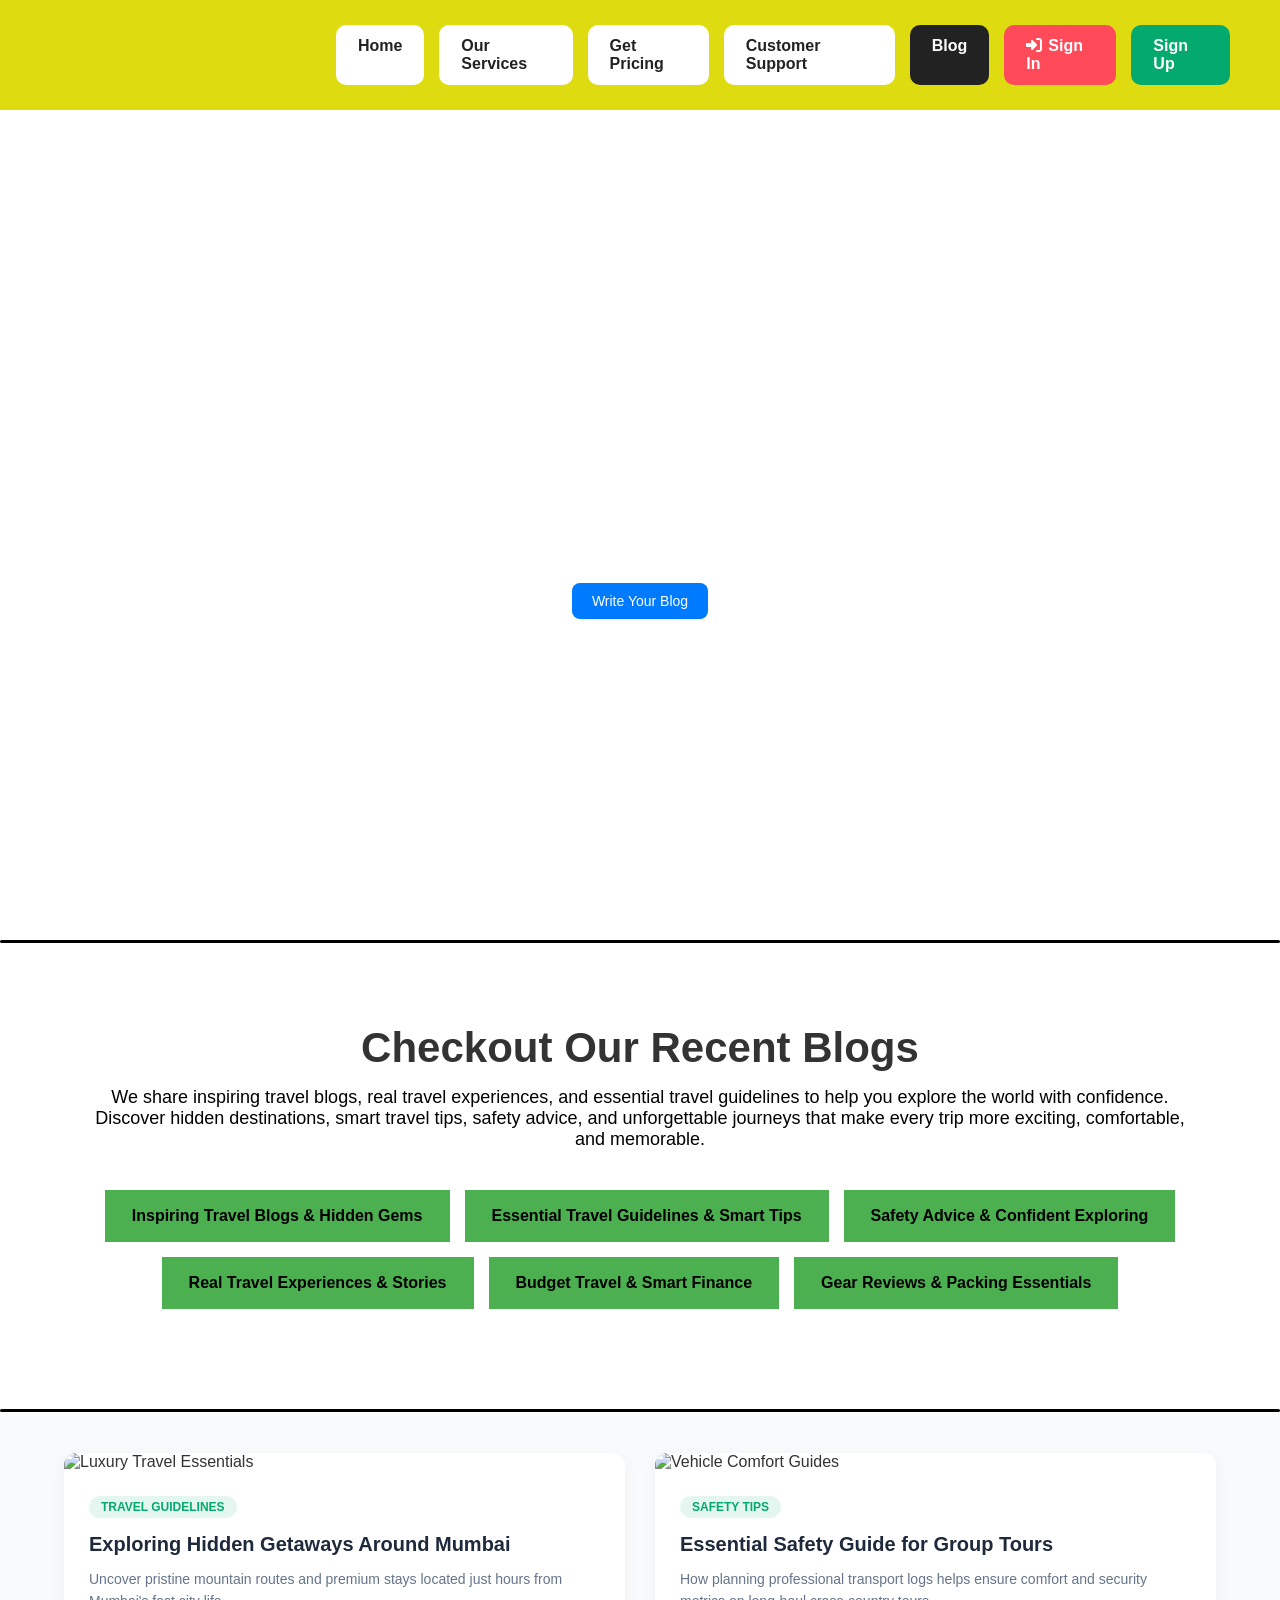
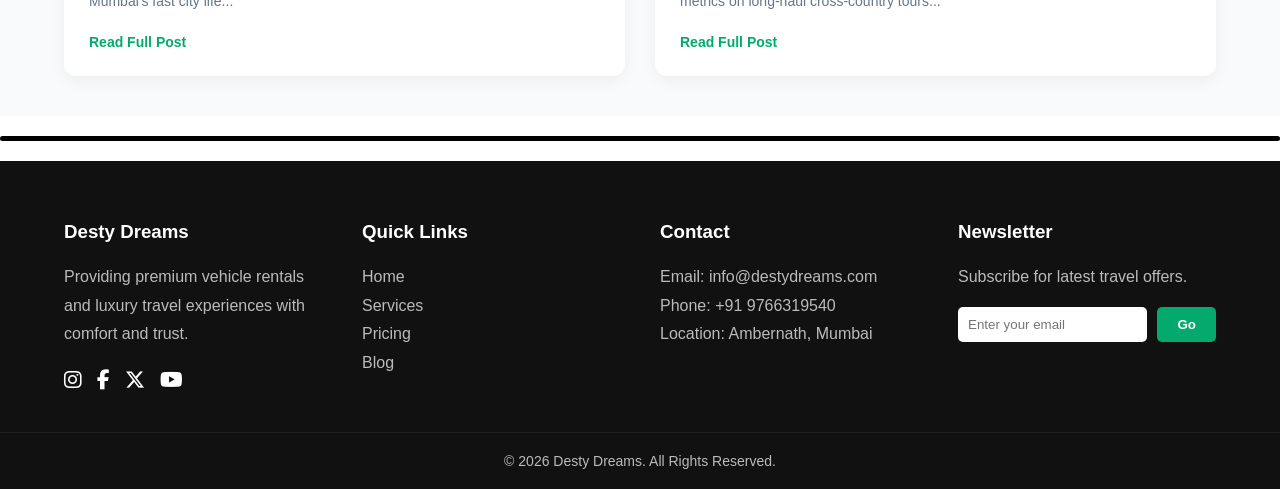
==== blog.html @ 9ec74bd0 "All Are Required Files Uploaded To Git to host" ====
<!DOCTYPE html>
<html lang="en">
<head>
  <meta charset="UTF-8" />
  <meta name="viewport" content="width=device-width, initial-scale=1.0" />
  <title>Recent Travel Blogs | Desty Dreams</title>
  <link rel="stylesheet" href="https://cdnjs.cloudflare.com/ajax/libs/font-awesome/6.5.1/css/all.min.css" />
  <link rel="stylesheet" href="style.css" />
</head>
<body class="blog-page">

  <header>
    <div class="navbar">
      <div class="nav-logo"><div class="logo"></div></div>
      <nav class="vertical-menu">
        <a href="index.html">Home</a>
        <a href="our-services.html">Our Services</a>
        <a href="get-pricing.html">Get Pricing</a>
        <a href="customer-support.html">Customer Support</a>
        <a href="blog.html" class="active">Blog</a>
        <a href="#" class="signin-btn"><i class="fa-solid fa-right-to-bracket"></i>Sign In</a>
        <a href="#" class="signup-btn">Sign Up</a>
      </nav>
    </div>
  </header>

  <section class="hero-section">
    <div class="video-container">
      <video autoplay muted loop playsinline poster="./images/blog-fallback.jpg">
        <source src="./images/blog-writing.mp4" type="video/mp4">
      </video>
      <div class="overlay"></div>
    </div> 
    <div class="hero-content">
      <h1>Welcome To Desty Dreams</h1> 
      <p>Luxury Travel & Premium Vehicle Rentals</p> <br> 
      <p>Explore Inspiring Journeys</p><br> 
      <a href="#" class="write-blog-btn"><p>Write Your Blog</p></a>
    </div> 
  </section>

  <hr class="blink-line"> 

<section class="recent-blog">
  <h2>Checkout Our Recent Blogs</h2>

  <p>
    We share inspiring travel blogs, real travel experiences, and essential travel guidelines to help you explore the world with confidence. <br>
    Discover hidden destinations, smart travel tips, safety advice, and unforgettable journeys that make every trip more exciting, comfortable, and memorable.
  </p>

  <!-- Blog Categories Button Container -->
  <div class="blog-categories">
    <a href="#" class="blog-btn">Inspiring Travel Blogs & Hidden Gems</a>
    <a href="#" class="blog-btn">Essential Travel Guidelines & Smart Tips</a>
    <a href="#" class="blog-btn">Safety Advice & Confident Exploring</a>
    <a href="#" class="blog-btn">Real Travel Experiences & Stories</a>
    <a href="#" class="blog-btn">Budget Travel & Smart Finance</a>
    <a href="#" class="blog-btn">Gear Reviews & Packing Essentials</a>

  </div>
</section>

  <hr class="blink-line"> 

  <section class="blog-grid">
    <div class="blog-card">
      <img src="./images/blog1.jpg" alt="Luxury Travel Essentials">
      <div class="blog-card-content">
        <span class="category">Travel Guidelines</span>
        <h3>Exploring Hidden Getaways Around Mumbai</h3> 
        <p>Uncover pristine mountain routes and premium stays located just hours from Mumbai's fast city life...</p>
        <a href="#" class="read-more">Read Full Post</a> 
      </div>
    </div>

    <div class="blog-card">
      <img src="./images/blog2.jpg" alt="Vehicle Comfort Guides">
      <div class="blog-card-content">
        <span class="category">Safety Tips</span>
        <h3>Essential Safety Guide for Group Tours</h3>
        <p>How planning professional transport logs helps ensure comfort and security metrics on long-haul cross-country tours...</p>
        <a href="#" class="read-more">Read Full Post</a>
      </div>
    </div>
  </section>

  <hr class="custom-line">

  <footer class="site-footer">
    <div class="footer-container">
      <div class="footer-col">
        <h3>Desty Dreams</h3>
        <p>Providing premium vehicle rentals and luxury travel experiences with comfort and trust.</p>
        <div class="social-links">
          <a href="#"><i class="fab fa-instagram"></i></a>
          <a href="#"><i class="fab fa-facebook-f"></i></a>
          <a href="#"><i class="fab fa-x-twitter"></i></a>
          <a href="#"><i class="fab fa-youtube"></i></a>
        </div>
      </div>
      <div class="footer-col">
        <h3>Quick Links</h3>
        <ul>
          <li><a href="index.html">Home</a></li>
          <li><a href="our-services.html">Services</a></li>
          <li><a href="get-pricing.html">Pricing</a></li>
          <li><a href="blog.html">Blog</a></li>
        </ul>
      </div>
      <div class="footer-col">
        <h3>Contact</h3>
        <ul>
          <li>Email: info@destydreams.com</li>
          <li>Phone: +91 9766319540</li>
          <li>Location: Ambernath, Mumbai</li>
        </ul>
      </div>
      <div class="footer-col">
        <h3>Newsletter</h3>
        <p>Subscribe for latest travel offers.</p>
        <form class="newsletter-form">
          <input type="email" placeholder="Enter your email" required>
          <button type="submit">Go</button>
        </form>
      </div>
    </div>
    <div class="footer-bottom">
      <p>© 2026 Desty Dreams. All Rights Reserved.</p>
    </div>
  </footer>
</body>
</html>
---- style.css ----
/* ==========================================================================
   1. GLOBAL RESET & BASE VARIABLES
   ========================================================================== */
* {
  margin: 0;
  padding: 0;
  box-sizing: border-box;
}

body {
  font-family: Arial, sans-serif;
  background: #ffffff;
  color: #333;
  display: flex;
  flex-direction: column;
  min-height: 100vh;
}

/* ==========================================================================
   2. SHARED LAYOUT COMPONENTS (Header, Navbar, Footer, Dividers)
   ========================================================================== */
header {
  width: 100%;
}

.navbar {
  height: 110px;
  background: #dfdb11;
  display: flex;
  justify-content: space-between;
  align-items: center;
  padding: 0 50px;
}

.nav-logo {
  width: 300px;
  height: 100px;
  cursor: pointer;
}

.logo {
  width: 100%;
  height: 100%;
  background-image: url("./images/desty-dream-logo.png");
  background-size: contain;
  background-repeat: no-repeat;
  background-position: center;
  transition: 0.4s ease;
}

.logo:hover {
  transform: scale(1.08) rotate(2deg);
  filter: drop-shadow(0 0 10px #ffffff);
}

.vertical-menu {
  display: flex;
  gap: 15px;
}

.vertical-menu a {
  text-decoration: none;
  background: white;
  color: #222;
  padding: 12px 22px;
  border-radius: 10px;
  font-weight: 600;
  transition: 0.3s;
}

.vertical-menu a:hover {
  background: #04AA6D;
  color: white;
  transform: translateY(-3px);
}

.vertical-menu .active {
  background: #222;
  color: white;
}

/* Global Hero Base Layout */
.hero-section {
  position: relative;
  height: 90vh;
  overflow: hidden;
}

.video-container {
  position: absolute;
  width: 100%;
  height: 100%;
}

.video-container video {
  width: 100%;
  height: 100%;
  object-fit: cover;
}

.overlay {
  position: absolute;
  width: 100%;
  height: 100%;
  background: rgba(0,0,0,0.5);
}

.hero-content {
  position: relative;
  z-index: 2;
  color: white;
  height: 100%;
  display: flex;
  flex-direction: column;
  justify-content: center;
  align-items: center;
  text-align: center;
}

.hero-content h1 {
  font-size: 65px;
  margin-bottom: 5px;
}

.hero-content p {
  font-size: 24px;
}

/* Shared Dividers */
.blink-line {
  border: none;
  height: 3px;
  width: 100%;
  margin: 20px auto;
  margin-bottom: 1px;
  background-color: black;
  border-radius: 10px;
}

.custom-line {
  width: 100%;
  height: 5px;
  background-color: #000000;
  border: none;
  border-radius: 10px;
  margin: 20px 0;
}

/* Reusable Fleet Intro Section Styles */
.fleet-section {
  width: 90%;
  margin: auto;
  padding: 80px 20px;
  text-align: center;
}

.fleet-section h2 {
  font-size: 42px;
  margin-bottom: 15px;
}

.fleet-section p {
  color: #fffefe;
  margin-bottom: 40px;
  font-size: 18px;
}

/* Unified Site Footer */
.site-footer {
  background: #111;
  color: #bbb;
  padding-top: 60px;
  margin-top: auto;
  width: 100%;
}

.footer-container {
  width: 90%;
  max-width: 1200px;
  margin: auto;
  display: grid;
  grid-template-columns: repeat(auto-fit, minmax(220px, 1fr));
  gap: 40px;
}

.footer-col h3 {
  color: white;
  margin-bottom: 20px;
}

.footer-col p, .footer-col li {
  line-height: 1.8;
}

.footer-col ul {
  list-style: none;
}

.footer-col a {
  text-decoration: none;
  color: #bbb;
  transition: 0.3s ease;
}

.footer-col a:hover {
  color: #04AA6D;
  padding-left: 5px;
}

.social-links {
  display: flex;
  gap: 15px;
  margin-top: 20px;
}

.social-links a {
  color: white;
  font-size: 20px;
  transition: 0.3s;
}

.social-links a:hover {
  color: #dfdb11;
  transform: translateY(-3px);
}

.newsletter-form {
  display: flex;
  gap: 10px;
  margin-top: 15px;
}

.newsletter-form input {
  padding: 10px;
  border: none;
  border-radius: 5px;
  flex: 1;
}

.newsletter-form button {
  background: #04AA6D;
  color: white;
  border: none;
  padding: 10px 20px;
  border-radius: 5px;
  cursor: pointer;
  font-weight: bold;
}

.footer-bottom {
  text-align: center;
  padding: 20px 0;
  margin-top: 40px;
  border-top: 1px solid #222;
  font-size: 14px;
}

/* ==========================================================================
   3. HOME PAGE EXCLUSIVE STYLES (.home-page)
   ========================================================================== */
.home-page .slider {
  position: relative;
  max-width: 1000px;
  height: 550px;
  margin: auto;
  overflow: hidden;
  border-radius: 20px;
}

.home-page .slides {
  width: 100%;
  height: 100%;
  position: relative;
}

.home-page .slide {
  position: absolute;
  width: 100%;
  height: 100%;
  opacity: 0;
  transition: 0.8s ease-in-out;
}

.home-page .slide.active {
  opacity: 1;
  z-index: 1;
}

.home-page .slide-bg {
  width: 100%;
  height: 100%;
  background-size: cover;
  background-position: center;
  border-radius: 20px;
}

.home-page .car-bg { background-image: url("./images/luxury-car.png"); }
.home-page .bus-bg { background-image: url("./images/Bus.png"); }
.home-page .traveller-bg { background-image: url("./images/Traveller.png"); }


.home-page .slide-content {
  position: absolute;
  bottom: 30px;
  left: 30px;
  right: 30px;
  background: rgba(0,0,0,0.65);
  padding: 25px;
  border-radius: 15px;
  color: white;
  text-align: left;
}

.home-page .slide-content h3 {
  font-size: 34px;
  margin-bottom: 10px;
}

.home-page .slide-content h6 {
  font-size: 16px;
  color: #dfdb11;
}

.home-page .prev, .home-page .next {
  position: absolute;
  top: 50%;
  transform: translateY(-50%);
  background: rgba(0,0,0,0.6);
  border: none;
  color: white;
  font-size: 30px;
  width: 50px;
  height: 50px;
  cursor: pointer;
  border-radius: 50%;
  z-index: 5;
  transition: 0.3s;
}

.home-page .prev:hover, .home-page .next:hover { background: #04AA6D; }
.home-page .prev { left: 20px; }
.home-page .next { right: 20px; }

.home-page .cta-button {
  display: inline-block;
  margin-top: 35px;
  padding: 16px 35px;
  background: #00b894;
  color: white;
  text-decoration: none;
  border-radius: 50px;
  font-size: 18px;
  font-weight: bold;
  transition: 0.3s ease;
  cursor: pointer;
  animation: pulse 2s infinite, shake 1.5s infinite;
  box-shadow: 0 0 15px rgba(0, 184, 148, 0.5);
}

.home-page .cta-button i { margin-right: 10px; }
.home-page .cta-button:hover {
  background: #00d1a7;
  transform: scale(1.08);
  box-shadow: 0 0 25px rgba(0, 209, 167, 0.9);
}

@keyframes pulse {
  0% { transform: scale(1); background: #00b894; }
  50% { transform: scale(0.94); background: #00d1a7; }
  100% { transform: scale(1); background: #00b894; }
}

@keyframes shake {
  0% { translate: 0; }
  20% { translate: -3px; }
  40% { translate: 3px; }
  60% { translate: -3px; }
  80% { translate: 3px; }
  100% { translate: 0; }
}

/* Home Grid Feature Blocks */
.home-page .section-title {
  grid-column: 1 / -1;
  text-align: center;
  margin-bottom: 20px;
}

.home-page .section-title h1 {
  font-size: 48px;
  color: #222;
  margin-bottom: 15px;
  font-weight: 700;
}

.home-page .section-title hr {
  width: 120px;
  height: 5px;
  background-color: #f4b400;
  border: none;
  border-radius: 10px;
  margin: auto;
}

.home-page .features-section {
  width: 100%;
  padding: 80px 8%;
  background: #f8f8f8;
  display: grid;
  grid-template-columns: repeat(3, 1fr);
  gap: 30px;
  justify-content: center;
}

.home-page .feature-box {
  background: #ffffff;
  padding: 35px 25px;
  border-radius: 18px;
  text-align: center;
  box-shadow: 0 5px 18px rgba(0, 0, 0, 0.08);
  transition: 0.4s ease;
  cursor: pointer;
}

.home-page .feature-box:hover {
  transform: translateY(-10px);
  background: #0f9d58;
}

.home-page .feature-icon {
  width: 85px;
  height: 85px;
  margin: auto;
  margin-bottom: 22px;
  border-radius: 50%;
  background: #fff4cc;
  display: flex;
  justify-content: center;
  align-items: center;
  transition: 0.4s ease;
}

.home-page .feature-icon i {
  font-size: 38px;
  color: #f4b400;
  transition: 0.4s ease;
}

.home-page .feature-box:hover .feature-icon { background: white; }
.home-page .feature-box:hover .feature-icon i {
  color: #0f9d58;
  transform: scale(1.15);
}

.home-page .feature-box h3 {
  font-size: 24px;
  margin-bottom: 15px;
  color: #222;
  transition: 0.4s ease;
}

.home-page .feature-box p {
  font-size: 15px;
  line-height: 1.7;
  color: #666;
  transition: 0.4s ease;
}

.home-page .feature-box:hover h3,
.home-page .feature-box:hover p { color: white; }

@media (max-width: 992px) {
  .home-page .features-section { grid-template-columns: repeat(2, 1fr); }
}
@media (max-width: 768px) {
  .home-page .features-section { grid-template-columns: 1fr; padding: 60px 20px; }
}

/* Welcome Preloader Animations */
#welcome-preloader {
  position: fixed;
  top: 0; left: 0;
  width: 100%; height: 100%;
  background: #1e293b;
  z-index: 99999;
  display: flex;
  justify-content: center;
  align-items: center;
  animation: fadeOutLoader 1s ease forwards;
  animation-delay: 2.2s;
}

.animation-content { text-align: center; color: white; }
.animated-logo-icon { font-size: 55px; color: #fbbf24; margin-bottom: 15px; }
.welcome-text { font-size: 38px; letter-spacing: 2px; margin-bottom: 5px; color: #fff; }
.welcome-subtext { font-size: 16px; color: #94a3b8; margin-bottom: 25px; }

.loading-line {
  width: 180px; height: 4px;
  background: rgba(255,255,255,0.1);
  margin: auto; border-radius: 10px;
  position: relative; overflow: hidden;
}

.loading-line::after {
  content: ''; position: absolute;
  left: 0; top: 0; height: 100%; width: 50%;
  background: #fbbf24; border-radius: 10px;
  animation: dynamicLoad 1.8s ease-in-out infinite;
}

@keyframes dynamicLoad {
  0% { left: -50%; width: 30%; }
  50% { width: 60%; }
  100% { left: 100%; width: 30%; }
}
@keyframes fadeOutLoader {
  to { opacity: 0; visibility: hidden; }
}

/* ==========================================================================
   4. OUR SERVICES PAGE EXCLUSIVE STYLES (.services-page)
   ========================================================================== */
.travelling-services {
  width: 90%;
  max-width: 1200px;
  margin: auto;
  padding: 80px 20px;
  text-align: center;
}

.travelling-services h2 {
  font-size: 42px;
  font-weight: 700;
  color: #111111;
  margin-bottom: 20px;
  letter-spacing: -0.5px;
}

.travelling-services p {
  color: #333333;
  font-size: 18px;
  line-height: 1.6;
  max-width: 800px;
  margin: 0 auto;
}

.services-page .traveller-showcase {
  width: 90%;
  max-width: 1200px;
  margin: auto;
  padding: 60px 20px;
  text-align: center;
}

.services-page .traveller-showcase h2 {
  font-size: 38px;
  color: #1e293b;
  margin-bottom: 10px;
}

.services-page .showcase-subtitle {
  font-size: 16px;
  color: #64748b;
  margin-bottom: 40px;
}

.services-page .showcase-slider {
  display: grid;
  grid-template-columns: repeat(auto-fit, minmax(260px, 1fr));
  gap: 25px;
}

.services-page .showcase-slide {
  height: 320px;
  border-radius: 15px;
  position: relative;
  overflow: hidden;
  background-size: cover;
  background-position: center;
  box-shadow: 0 10px 25px rgba(0,0,0,0.15);
  transition: transform 0.4s ease;
}

.services-page .showcase-slide:hover {
  transform: translateY(-8px);
}

.services-page .driver-slide { background-image: linear-gradient(rgba(0,0,0,0.3), rgba(0,0,0,0.75)), url("./images/drivers.png"); }
.services-page .travel-slide { background-image: linear-gradient(rgba(0,0,0,0.3), rgba(0,0,0,0.75)), url("./images/travel-road.jpg"); }
.services-page .clean-slide { background-image: linear-gradient(rgba(0,0,0,0.3), rgba(0,0,0,0.75)), url("./images/clean.png"); }
.services-page .premium-slide { background-image: linear-gradient(rgba(0,0,0,0.3), rgba(0,0,0,0.75)), url("./images/luxury_bus.jpg"); }

.services-page .showcase-slide .slide-content {
  position: absolute;
  bottom: 0; left: 0; width: 100%;
  padding: 25px;
  text-align: left;
  color: white;
}

.services-page .showcase-slide h3 {
  font-size: 22px;
  margin-bottom: 8px;
  color: #fbbf24;
}

.services-page .showcase-slide p {
  font-size: 14px;
  line-height: 1.5;
  color: #e2e8f0;
}

/* --- OUR SERVICES VEHICLE SLIDER DESIGN EXTENSIONS --- */
.services-page .services-fleet-slider-section {
  width: 100%;
  padding: 60px 5%;
  background: #f8fafc;
}

.services-page .section-title {
  text-align: center;
  margin-bottom: 35px;
}

.services-page .section-title h2 {
  font-size: 36px;
  color: #1e293b;
  margin-bottom: 10px;
}

.services-page .section-title p {
  font-size: 16px;
  color: #64748b;
}

.services-page .services-slider-container {
  position: relative;
  max-width: 1100px;
  height: 520px;
  margin: 0 auto;
  overflow: hidden;
  border-radius: 20px;
  box-shadow: 0 15px 35px rgba(0, 0, 0, 0.12);
}

.services-page .services-slides {
  width: 100%;
  height: 100%;
  position: relative;
}

.services-page .services-slide {
  position: absolute;
  top: 0;
  left: 0;
  width: 100%;
  height: 100%;
  opacity: 0;
  z-index: 1;
  transition: opacity 0.8s ease-in-out;
  display: flex;
  align-items: flex-end;
  padding: 40px;
}

.services-page .services-slide.active {
  opacity: 1;
  z-index: 2;
}

.services-page .services-slide-bg {
  position: absolute;
  top: 0;
  left: 0;
  width: 100%;
  height: 100%;
  background-size: cover;
  background-position: center;
  z-index: -1;
  transform: scale(1.02);
  transition: transform 5s linear;
}

.services-page .services-slide.active .services-slide-bg {
  transform: scale(1);
}

.services-page .car-slide-img { background-image: linear-gradient(rgba(0,0,0,0.2), rgba(0,0,0,0.6)), url("./images/luxury-car.png"); }
.services-page .bus-slide-img { background-image: linear-gradient(rgba(0,0,0,0.2), rgba(0,0,0,0.6)), url("./images/Bus.png"); }
.services-page .traveller-slide-img { background-image: linear-gradient(rgba(0,0,0,0.2), rgba(0,0,0,0.6)), url("./images/Traveller.png"); }

.services-page .services-slide-card {
  background: rgba(255, 255, 255, 0.96);
  padding: 30px;
  border-radius: 15px;
  max-width: 500px;
  box-shadow: 0 10px 30px rgba(0,0,0,0.2);
  backdrop-filter: blur(5px);
  border-left: 5px solid #dfdb11;
  transform: translateY(20px);
  opacity: 0;
  transition: transform 0.6s ease 0.2s, opacity 0.6s ease 0.2s;
}

.services-page .services-slide.active .services-slide-card {
  transform: translateY(0);
  opacity: 1;
}

.services-page .services-slide-card h3 {
  font-size: 28px;
  color: #1e293b;
  margin-bottom: 5px;
}

.services-page .seats-badge {
  display: inline-block;
  background: #fef3c7;
  color: #d97706;
  font-weight: bold;
  padding: 4px 12px;
  border-radius: 20px;
  font-size: 13px;
  margin-bottom: 15px;
}

.services-page .seats-badge i {
  margin-right: 5px;
}

.services-page .services-slide-card p {
  font-size: 15px;
  color: #475569;
  margin-bottom: 20px;
}

.services-page .services-book-btn {
  background: #04AA6D;
  color: white;
  border: none;
  padding: 12px 25px;
  font-size: 16px;
  font-weight: bold;
  border-radius: 10px;
  cursor: pointer;
  display: inline-flex;
  align-items: center;
  gap: 10px;
  width: 100%;
  justify-content: center;
}

.services-page .services-book-btn:hover {
  background: #038d5a;
  box-shadow: 0 5px 15px rgba(4, 170, 109, 0.4);
}

.services-page .services-slider-arrow {
  position: absolute;
  top: 50%;
  transform: translateY(-50%);
  background: rgba(255, 255, 255, 0.85);
  border: none;
  color: #1e293b;
  font-size: 22px;
  width: 48px;
  height: 48px;
  cursor: pointer;
  border-radius: 50%;
  z-index: 10;
  display: flex;
  justify-content: center;
  align-items: center;
  transition: 0.3s;
  box-shadow: 0 4px 10px rgba(0,0,0,0.15);
}

.services-page .services-slider-arrow:hover {
  background: #04AA6D;
  color: white;
  transform: translateY(-50%) scale(1.05);
}

.services-page .prev-arrow { left: 20px; }
.services-page .next-arrow { right: 20px; }

@media(max-width: 768px) {
  .services-page .services-slider-container { height: 600px; }
  .services-page .services-slide { padding: 20px; }
  .services-page .services-slider-arrow { width: 40px; height: 40px; font-size: 18px; }
  .services-page .prev-arrow { left: 10px; }
  .services-page .next-arrow { right: 10px; }
}

/* ==========================================================================
   5. GET PRICING PAGE EXCLUSIVE STYLES (.pricing-page)
   ========================================================================== */
.pricing-page .quote-section {
  width: 100%;
  padding: 80px 5%;
  background: linear-gradient(135deg, #1e293b, #0f172a);
}

.pricing-page .quote-card {
  width: 100%;
  max-width: 750px;
  margin: auto;
  padding: 40px;
  border-radius: 20px;
  background: rgba(255, 255, 255, 0.95);
  box-shadow: 0 15px 40px rgba(0,0,0,0.3);
  animation: quoteFade 0.8s ease;
}

.pricing-page .quote-card h1 {
  color: #1e293b;
  text-align: center;
  font-size: 36px;
  margin-bottom: 10px;
}

.pricing-page .call-text {
  text-align: center;
  color: #475569;
  margin-bottom: 30px;
  font-size: 16px;
}

.pricing-page .call-text span {
  color: #04AA6D;
  font-weight: 700;
}

.pricing-page .trip-tabs {
  display: flex;
  gap: 15px;
  justify-content: center;
  margin-bottom: 30px;
}

.pricing-page .trip-tabs button {
  padding: 12px 30px;
  border: 2px solid #cbd5e1;
  border-radius: 40px;
  background: white;
  color: #475569;
  font-weight: 600;
  cursor: pointer;
  transition: 0.3s;
}

.pricing-page .trip-tabs button:hover {
  border-color: #04AA6D;
  color: #04AA6D;
}

.pricing-page .trip-tabs .active {
  background: #04AA6D;
  color: white;
  border-color: #04AA6D;
  box-shadow: 0 4px 12px rgba(4, 170, 109, 0.3);
}

.pricing-page .quote-form .input-group {
  margin-bottom: 20px;
}

.pricing-page .quote-form label {
  display: block;
  color: #334155;
  margin-bottom: 8px;
  font-weight: 600;
  font-size: 14px;
}

.pricing-page .quote-form input,
.pricing-page .quote-form select {
  width: 100%;
  padding: 14px;
  border: 1px solid #cbd5e1;
  outline: none;
  border-radius: 10px;
  background: #f8fafc;
  font-size: 15px;
  transition: 0.3s ease;
}

.pricing-page .quote-form input:focus {
  border-color: #04AA6D;
  background: white;
  box-shadow: 0 0 0 3px rgba(4, 170, 109, 0.15);
}

.pricing-page .date-row {
  display: flex;
  gap: 20px;
}

.pricing-page .date-row .input-group {
  flex: 1;
}

.pricing-page .radio-box {
  display: flex;
  gap: 30px;
  margin: 25px 0;
  color: #334155;
  font-weight: 600;
}

.pricing-page .radio-box input {
  accent-color: #04AA6D;
  margin-right: 6px;
}

.pricing-page .terms {
  color: #64748b;
  margin-bottom: 25px;
  font-size: 14px;
  display: flex;
  align-items: center;
}

.pricing-page .terms input {
  width: auto;
  margin-right: 10px;
  accent-color: #04AA6D;
}

.pricing-page .proceed-btn {
  width: 100%;
  padding: 16px;
  border: none;
  border-radius: 50px;
  background: #04AA6D;
  color: white;
  font-size: 18px;
  font-weight: bold;
  cursor: pointer;
  transition: 0.3s ease;
}

.pricing-page .proceed-btn:hover {
  background: #038d5a;
  transform: translateY(-2px);
  box-shadow: 0 5px 15px rgba(3, 141, 90, 0.3);
}

@keyframes quoteFade {
  from { opacity: 0; transform: translateY(20px); }
  to { opacity: 1; transform: translateY(0); }
}

@media (max-width: 768px) {
  .pricing-page .quote-card { padding: 25px; }
  .pricing-page .date-row { flex-direction: column; gap: 0; }
}

/* ==========================================================================
   6. CUSTOMER SUPPORT PAGE EXCLUSIVE STYLES (.support-page)
   ========================================================================== */
.support-page .support-container {
  width: 90%;
  max-width: 1200px;
  margin: 40px auto;
  display: grid;
  grid-template-columns: 1fr 2fr; /* Explicitly balanced: 1 share left column, 2 shares FAQ */
  gap: 40px;
  padding: 20px;
  align-items: stretch; /* Forces both grid columns to capture the identical total layout height */
}

.support-page .support-info-card {
  background: #f8fafc;
  padding: 40px;
  border-radius: 15px;
  border-left: 5px solid #dfdb11;
  box-shadow: 0 4px 12px rgba(0,0,0,0.05);
  display: flex;
  flex-direction: column;
  justify-content: space-between; /* Positions text features on top, animation on base cleanly */
  height: 100%; /* Spans grid block space natively */
}

.support-page .support-info-card h3 {
  font-size: 26px;
  margin-bottom: 15px;
  color: #1e293b;
}

.support-page .support-info-card p {
  font-size: 16px;
  line-height: 1.6;
  color: #475569;
  margin-bottom: 25px;
}

.support-page .contact-method {
  display: flex;
  align-items: center;
  gap: 15px;
  margin-bottom: 20px;
}

.support-page .contact-method i {
  font-size: 24px;
  color: #04AA6D;
  width: 30px;
}

.support-page .contact-method span {
  font-size: 16px;
  font-weight: 600;
  color: #1e293b;
}

/* Tourism Bus Animation System Setup */
.support-page .tourism-animation-container {
  position: relative;
  width: 100%;
  height: 80px;
  margin-top: 30px;
  overflow: hidden;
  background: #f1f5f9;
  border-radius: 8px;
}

.support-page .road-line {
  position: absolute;
  bottom: 20px;
  left: 0;
  width: 100%;
  height: 2px;
  background-image: linear-gradient(to right, #cbd5e1 50%, rgba(255, 255, 255, 0) 0%);
  background-position: bottom;
  background-size: 25px 2px;
  background-repeat: repeat-x;
}

.support-page .animated-bus {
  position: absolute;
  bottom: 22px;
  left: -50px;
  font-size: 32px;
  color: #04AA6D;
  animation: driveBus 8s linear infinite;
}

@keyframes driveBus {
  0% {
    left: -50px;
    transform: scaleX(1);
  }
  45% {
    left: calc(100% + 50px);
    transform: scaleX(1);
  }
  50% {
    left: calc(100% + 50px);
    transform: scaleX(-1);
  }
  95% {
    left: -50px;
    transform: scaleX(-1);
  }
  100% {
    left: -50px;
    transform: scaleX(1);
  }
}

.support-page .faq-section {
  display: flex;
  flex-direction: column;
  gap: 15px;
}

.support-page .faq-item {
  background: #ffffff;
  border: 1px solid #e2e8f0;
  padding: 20px;
  border-radius: 10px;
  margin-bottom: 0px; 
}

.support-page .faq-section h3 {
  font-size: 32px;
  margin-bottom: 15px;
  color: #111;
}

.support-page .faq-item h4 {
  display: flex;
  align-items: center;
  gap: 12px;
  font-size: 19px;
  color: #222;
  margin-bottom: 10px;
  line-height: 1.4;
}

.support-page .faq-item h4 i {
  color: #04AA6D;
  font-size: 16px;
  flex-shrink: 0;
}

.support-page .faq-item p {
  font-size: 16px;
  color: #555;
  line-height: 1.6;
  padding-left: 28px;
}

@media (max-width: 768px) {
  .support-page .support-container { 
    grid-template-columns: 1fr; 
    gap: 30px;
    padding: 40px 15px;
  }
}

/* ==========================================================================
   7. BLOG PAGE EXCLUSIVE STYLES (.blog-page)
   ========================================================================== */
.blog-page .blog-grid {
  display: grid;
  grid-template-columns: repeat(auto-fit, minmax(300px, 1fr));
  gap: 30px;
  padding: 40px 5%;
  background: #f8fafc;
}

.blog-page .blog-card {
  background: white;
  border-radius: 12px;
  overflow: hidden;
  box-shadow: 0 5px 15px rgba(0,0,0,0.05);
  transition: transform 0.3s ease, box-shadow 0.3s ease;
}

.blog-page .blog-card:hover {
  transform: translateY(-5px);
  box-shadow: 0 10px 25px rgba(0,0,0,0.1);
}

.blog-page .blog-card img {
  width: 100%;
  height: 220px;
  object-fit: cover;
}

.blog-page .blog-card-content {
  padding: 25px;
}

.blog-page .blog-card-content .category {
  display: inline-block;
  background: rgba(4, 170, 109, 0.1);
  color: #04AA6D;
  padding: 4px 12px;
  border-radius: 20px;
  font-size: 12px;
  font-weight: 700;
  margin-bottom: 12px;
  text-transform: uppercase;
}

.blog-page .blog-card-content h3 {
  font-size: 20px;
  color: #1e293b;
  margin-bottom: 10px;
  line-height: 1.4;
}

.blog-page .blog-card-content p {
  font-size: 14px;
  color: #64748b;
  line-height: 1.6;
  margin-bottom: 20px;
}

.blog-page .read-more {
  display: inline-block;
  color: #04AA6D;
  text-decoration: none;
  font-weight: 700;
  font-size: 14px;
  transition: color 0.2s;
}

.blog-page .read-more:hover {
  color: #038d5a;
}

/* ==========================================================================
   8. DYNAMIC NAVBAR AUTH BUTTONS (Blog Page Only)
   ========================================================================== */
.vertical-menu .signin-btn,
.vertical-menu .signup-btn {
  display: none;
}

.blog-page .vertical-menu .signin-btn {
  display: inline-block;
  background-color: #ff4a5a;
  color: #ffffff;
  padding: 12px 22px;
  border-radius: 10px;
  transition: background-color 0.3s ease, transform 0.3s ease;
}

.blog-page .vertical-menu .signin-btn:hover {
  background-color: #e03847;
  color: #ffffff;
  transform: translateY(-3px);
}

.blog-page .vertical-menu .signin-btn i {
  margin-right: 6px;
}

.blog-page .vertical-menu .signup-btn {
  display: inline-block;
  background-color: #04AA6D;
  color: #ffffff;
  padding: 12px 22px;
  border-radius: 10px;
  transition: background-color 0.3s ease, transform 0.3s ease;
}

.blog-page .vertical-menu .signup-btn:hover {
  background-color: #038d5a;
  color: #ffffff;
  transform: translateY(-3px);
}

.write-blog-btn {
  display: inline-block;
  text-decoration: none;
  background-color: #007bff;
  border-radius: 8px;
  padding: 10px 20px;
  transition: background 0.2s ease;
}

.write-blog-btn p {
  color: #ffffff;
  font-size: 14px;
  font-style: normal;
  margin: 0;
  font-family: sans-serif;
}

.write-blog-btn:hover {
  background-color: #0056b3;
}

.recent-blog {
  width: 90%;
  margin: auto;
  padding: 80px 20px;
  text-align: center;
}

.recent-blog h2 {
  font-size: 42px;
  margin-bottom: 15px;
}

.recent-blog p {
  color: #000000;
  margin-bottom: 40px;
  font-size: 18px;
}

.blog-categories {
  display: flex;
  flex-wrap: wrap;
  justify-content: center;
  gap: 15px;
  margin-top: 20px;
}

.blog-btn {
  display: inline-block;
  background-color: #4CAF50;
  color: #000000;
  text-decoration: none;
  padding: 15px 25px;
  font-size: 16px;
  font-weight: 600;
  border-radius: 0px;
  border: 2px solid #4CAF50;
  transition: all 0.3s ease;
}

.blog-btn:hover {
  background-color: #3e8e41;
  border-color: #3e8e41;
  cursor: pointer;
}
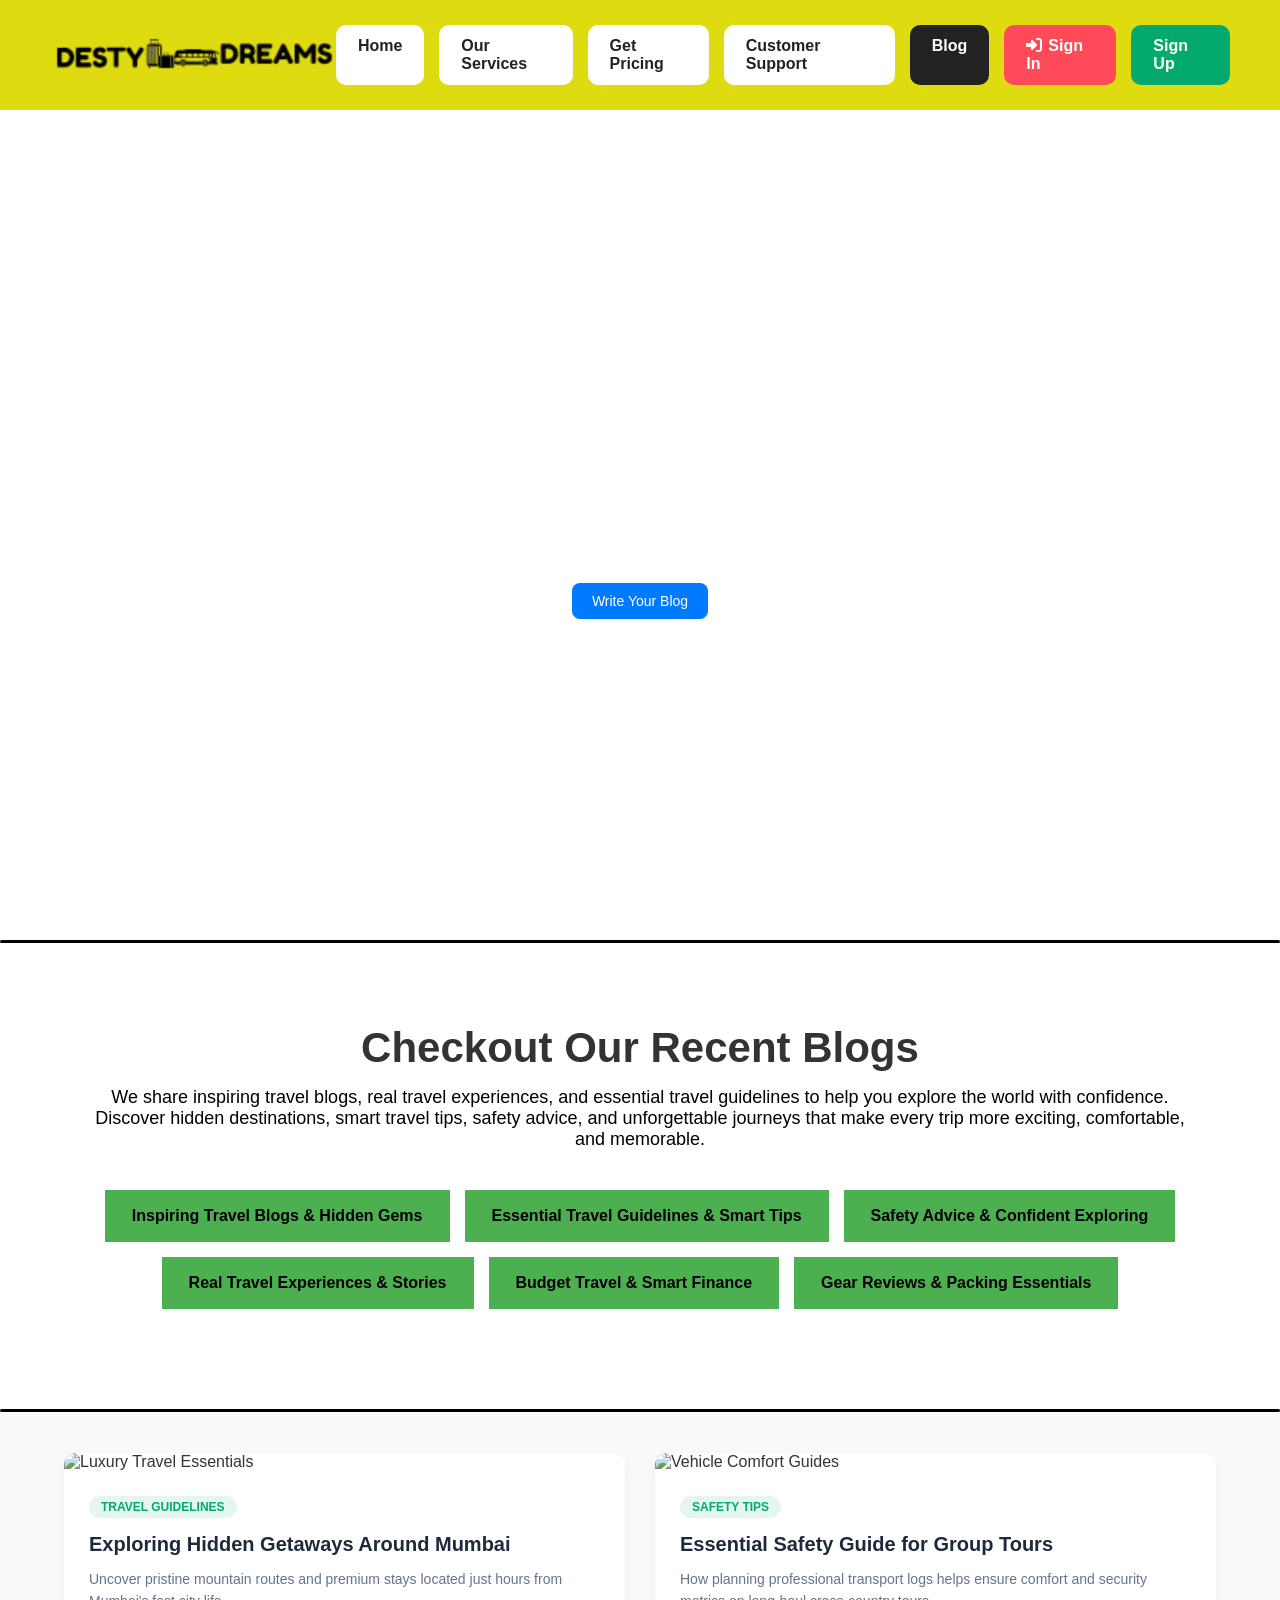
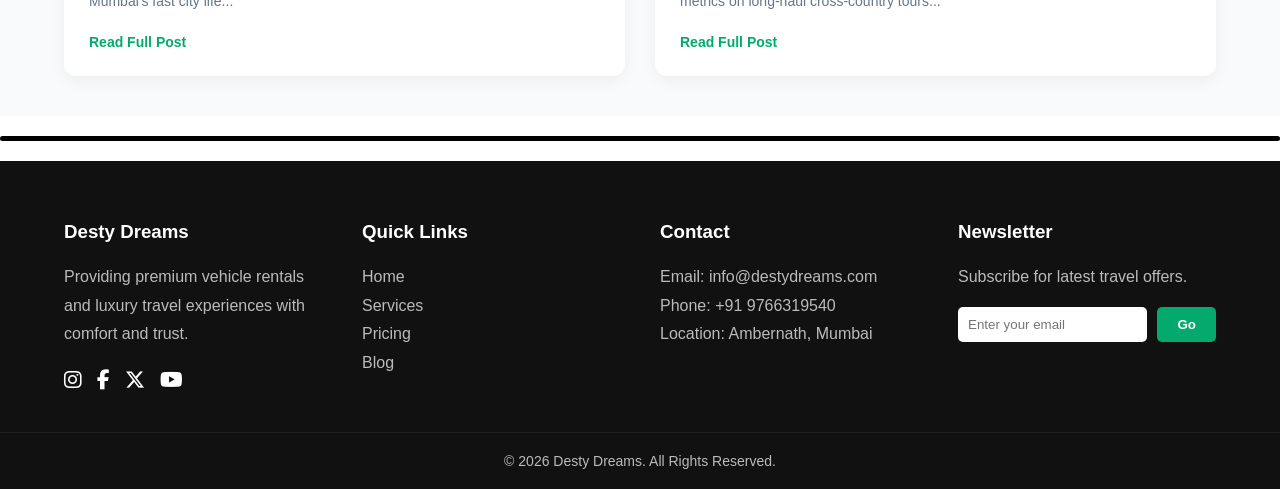
==== commit 0c70bf0e: "Blog Video Updated" ====
--- a/blog.html
+++ b/blog.html
@@ -27,7 +27,7 @@
   <section class="hero-section">
     <div class="video-container">
       <video autoplay muted loop playsinline poster="./images/blog-fallback.jpg">
-        <source src="./images/blog-writing.mp4" type="video/mp4">
+        <source src="blog-writing.mp4" type="video/mp4">
       </video>
       <div class="overlay"></div>
     </div> 
@@ -130,4 +130,4 @@
     </div>
   </footer>
 </body>
-</html>+</html>
--- a/style.css
+++ b/style.css
@@ -41,12 +41,15 @@
 .logo {
   width: 100%;
   height: 100%;
-  background-image: url("./images/desty-dream-logo.png");
+  background-image: url("desty-dream-logo.png"); /* Fixed case and removed leading dot */
   background-size: contain;
   background-repeat: no-repeat;
   background-position: center;
   transition: 0.4s ease;
 }
+
+
+
 
 .logo:hover {
   transform: scale(1.08) rotate(2deg);
@@ -294,9 +297,9 @@
   border-radius: 20px;
 }
 
-.home-page .car-bg { background-image: url("./images/luxury-car.png"); }
-.home-page .bus-bg { background-image: url("./images/Bus.png"); }
-.home-page .traveller-bg { background-image: url("./images/Traveller.png"); }
+.home-page .car-bg { background-image: url("luxury-car.png"); }
+.home-page .bus-bg { background-image: url("bus.png"); }
+.home-page .traveller-bg { background-image: url("traveller.png"); }
 
 
 .home-page .slide-content {
@@ -586,10 +589,10 @@
   transform: translateY(-8px);
 }
 
-.services-page .driver-slide { background-image: linear-gradient(rgba(0,0,0,0.3), rgba(0,0,0,0.75)), url("./images/drivers.png"); }
-.services-page .travel-slide { background-image: linear-gradient(rgba(0,0,0,0.3), rgba(0,0,0,0.75)), url("./images/travel-road.jpg"); }
-.services-page .clean-slide { background-image: linear-gradient(rgba(0,0,0,0.3), rgba(0,0,0,0.75)), url("./images/clean.png"); }
-.services-page .premium-slide { background-image: linear-gradient(rgba(0,0,0,0.3), rgba(0,0,0,0.75)), url("./images/luxury_bus.jpg"); }
+.services-page .driver-slide { background-image: linear-gradient(rgba(0,0,0,0.3), rgba(0,0,0,0.75)), url("drivers.png"); }
+.services-page .travel-slide { background-image: linear-gradient(rgba(0,0,0,0.3), rgba(0,0,0,0.75)), url("travel-road.jpg"); }
+.services-page .clean-slide { background-image: linear-gradient(rgba(0,0,0,0.3), rgba(0,0,0,0.75)), url("clean.png"); }
+.services-page .premium-slide { background-image: linear-gradient(rgba(0,0,0,0.3), rgba(0,0,0,0.75)), url("luxury-bus.jpg"); }
 
 .services-page .showcase-slide .slide-content {
   position: absolute;
@@ -686,9 +689,9 @@
   transform: scale(1);
 }
 
-.services-page .car-slide-img { background-image: linear-gradient(rgba(0,0,0,0.2), rgba(0,0,0,0.6)), url("./images/luxury-car.png"); }
-.services-page .bus-slide-img { background-image: linear-gradient(rgba(0,0,0,0.2), rgba(0,0,0,0.6)), url("./images/Bus.png"); }
-.services-page .traveller-slide-img { background-image: linear-gradient(rgba(0,0,0,0.2), rgba(0,0,0,0.6)), url("./images/Traveller.png"); }
+.services-page .car-slide-img { background-image: linear-gradient(rgba(0,0,0,0.2), rgba(0,0,0,0.6)), url("luxury-car.png"); }
+.services-page .bus-slide-img { background-image: linear-gradient(rgba(0,0,0,0.2), rgba(0,0,0,0.6)), url("bus.png"); }
+.services-page .traveller-slide-img { background-image: linear-gradient(rgba(0,0,0,0.2), rgba(0,0,0,0.6)), url("traveller.png"); }
 
 .services-page .services-slide-card {
   background: rgba(255, 255, 255, 0.96);
@@ -1300,4 +1303,4 @@
   background-color: #3e8e41;
   border-color: #3e8e41;
   cursor: pointer;
-}+}
